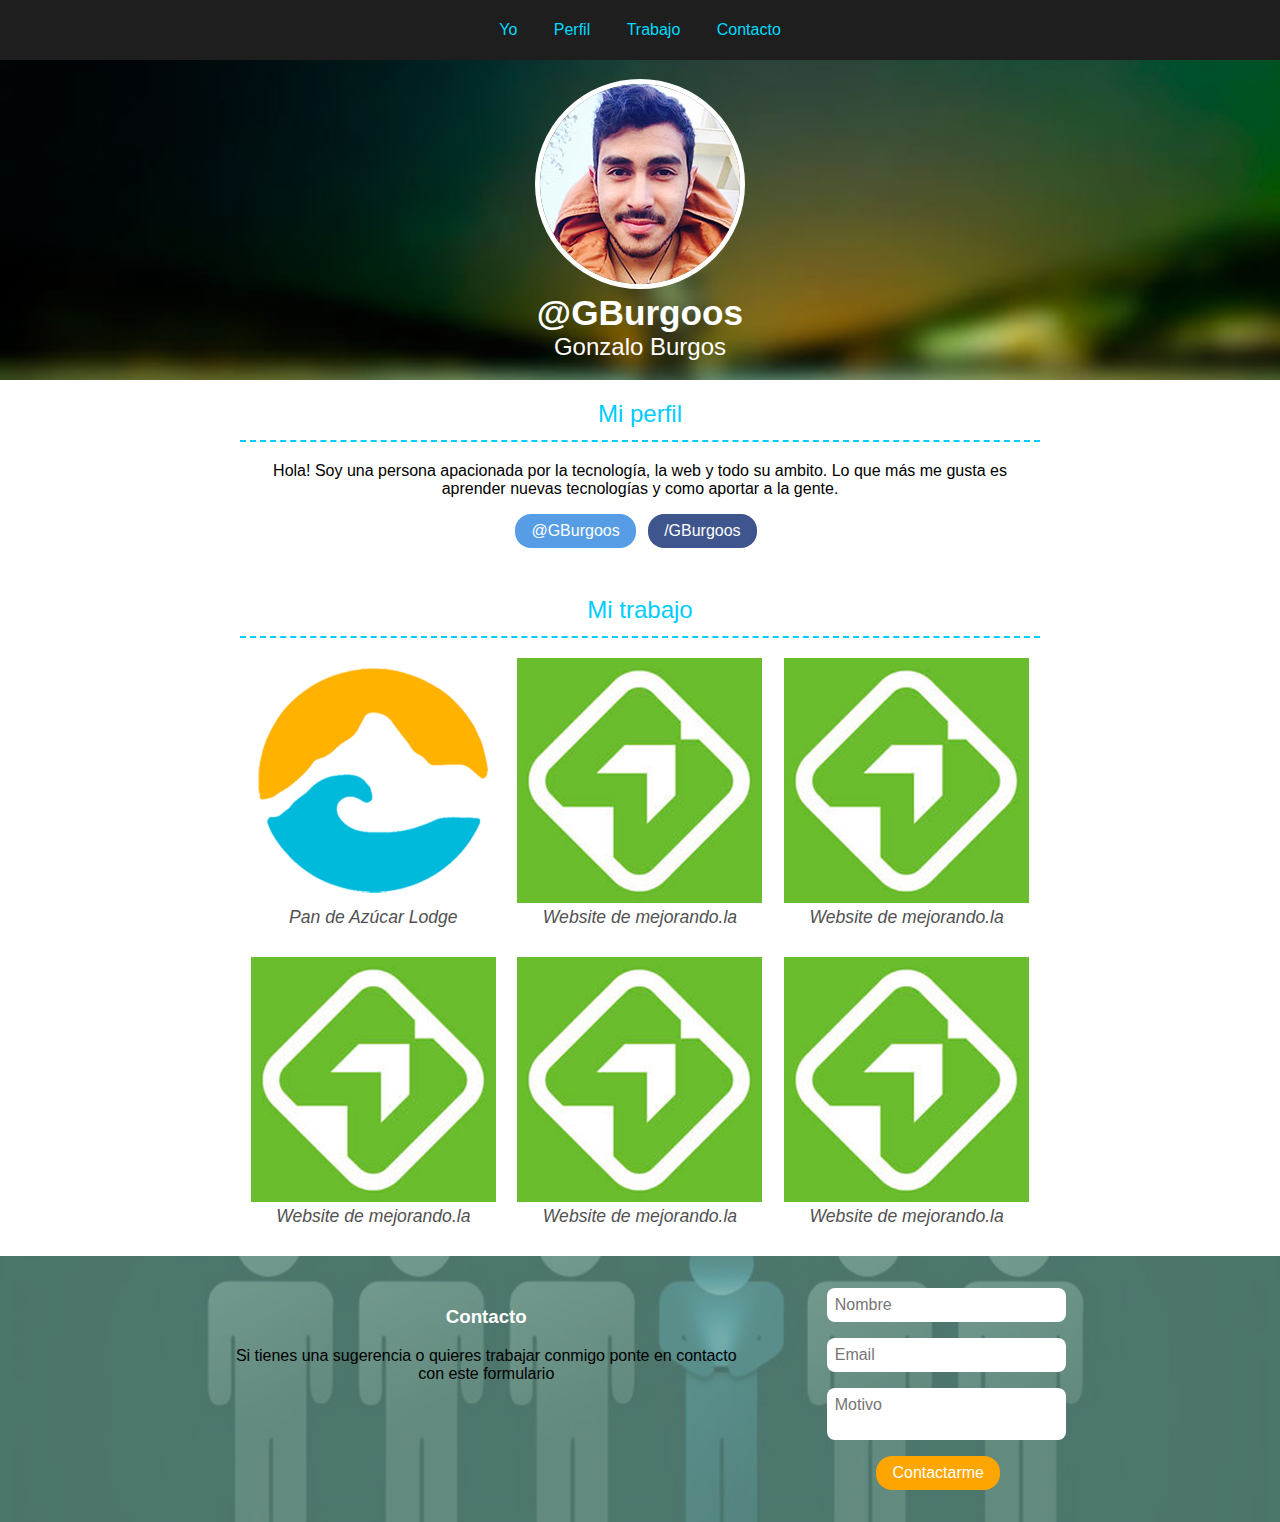
==== index.html @ 8032aba0 "upload portafolio" ====
<!DOCTYPE html>
<html lang="es">
<head>
	<meta charset="UTF-8">
	<meta name="viewport" content="width=device-width, maximum-scale=1">
	<title>Portafolio.la</title>
	<link rel="stylesheet" href="estilo/normalize.css">
	<link rel="stylesheet" href="estilo/estilo.css">
</head>
<body>
	<header id="yo" class="Header">
		<nav class="MainMenu">
			<ul class="MainMenu-list">
				<li class="MainMenu-item">
					<a class="MainMenu-link" href="#yo">Yo</a>
				</li>
				<li class="MainMenu-item">
					<a class="MainMenu-link" href="#perfil">Perfil</a>
				</li>
				<li class="MainMenu-item">
					<a class="MainMenu-link" href="#trabajo">Trabajo</a>
				</li>
				<li class="MainMenu-item">
					<a class="MainMenu-link" href="#contacto">Contacto</a>
				</li>
			</ul>
		</nav>
		<figure class="Header-imageContainer">
				<img src="img/avatar.jpg" alt="Imagen personal" class="Header-image" />
				<figcaption clas="Header-imageDescription">
					<a class="Header-link"href="http://twitter.com/GBurgoos" target="_blank">@GBurgoos</a>
				</figcaption>
				<p class="Header-name">Gonzalo Burgos</p>
		</figure>
	</header>
	<section id="perfil" class="Profile">
		<div class="u-containerDefault">
			<h2 class="Profile-title u-title">Mi perfil</h2>
			<p class="Profile-description">
				Hola! Soy una persona apacionada por la tecnología, la web y todo su ambito. Lo que más me gusta es aprender nuevas tecnologías y como aportar a la gente.
			</p>
			<a class="Profile-link twitter" href="http://twitter.com/GBurgoos" target="_blank">@GBurgoos</a>
			<a class="Profile-link facebook" href="http://facebook.com/GBurgoos" target="_blank">/GBurgoos</a>
		</div>
	</section>
	<!-- <section class="Slider">
		<div class="Slider-container">
			<ul class="rslides">
			  <li><img src="img/1.jpg" alt=""></li>
			  <li><img src="img/2.jpg" alt=""></li>
			  <li><img src="img/3.jpg" alt=""></li>
			</ul>
		</div>
	</section> -->
	<section id="trabajo" class="Work">
		<div class="u-containerDefault">
			<h2 class="Work-title u-title">Mi trabajo</h2>
		</div>
			<div class="Work-container u-containerDefault">
				<article class="Work-item">
					<figure class="Work-imageContainer">
						<img class="Work-image" src="img/pandeazucar.png" alt="Logo de Pan de Azúcar Lodge" title="Pan de Azúcar Lodge" width="245" height="245">
						<figcaption class="Work-description">Pan de Azúcar Lodge</figcaption>
					</figure>
				</article>
				<article class="Work-item">
				<figure class="Work-imageContainer">
					<img class="Work-image" src="img/mejorandola.jpg" alt="Esto es la descripcion de mi imagen">
					<figcaption class="Work-description">Website de mejorando.la</figcaption>
				</figure>
			</article>
			<article class="Work-item">
				<figure class="Work-imageContainer">
					<img class="Work-image" src="img/mejorandola.jpg" alt="Esto es la descripcion de mi imagen">
					<figcaption class="Work-description">Website de mejorando.la</figcaption>
				</figure>
			</article>
			<article class="Work-item">
				<figure class="Work-imageContainer">
					<img class="Work-image" src="img/mejorandola.jpg" alt="Esto es la descripcion de mi imagen">
					<figcaption class="Work-description">Website de mejorando.la</figcaption>
				</figure>
			</article>
			<article class="Work-item">
				<figure class="Work-imageContainer">
					<img class="Work-image" src="img/mejorandola.jpg" alt="Esto es la descripcion de mi imagen">
					<figcaption class="Work-description">Website de mejorando.la</figcaption>
				</figure>
			</article>
			<article class="Work-item">
				<figure class="Work-imageContainer">
					<img class="Work-image" src="img/mejorandola.jpg" alt="Esto es la descripcion de mi imagen">
					<figcaption class="Work-description">Website de mejorando.la</figcaption>
				</figure>
			</article>
		</div>
	</section>
	<footer id="contacto" class="Footer">
		<div class="Footer-left">
			<h3 class="Footer-title">Contacto</h3>
		<p class="Footer-description">Si tienes una sugerencia o quieres trabajar conmigo ponte en contacto con este formulario</p>
		</div>
		<form class="Footer-form">
			<input class="Footer-formInput" type="text"placeholder="Nombre" />
			<input class="Footer-formInput" type="email" placeholder="Email"/>
			<textarea class="Footer-textarea" placeholder="Motivo"></textarea>
			<button class="Footer-button" type="submit">Contactarme</button>
		</form>
	</footer>
	<script src="js/jquery.min.js"></script>
	<script src="js/responsiveslides.min.js"></script>
	<script>
	  $(function() {
	    $(".rslides").responsiveSlides();
	  });
	</script>
</body>
</html>
---- estilo/estilo.css ----
.rslides{position:relative;list-style:none;overflow:hidden;width:100%;padding:0;margin:0}.rslides li{-webkit-backface-visibility:hidden;position:absolute;display:none;width:100%;left:0;top:0}.rslides li:first-child{position:relative;display:block;float:left}.rslides img{display:block;height:auto;float:left;width:100%;border:0}.u-title{color:#0cf;border-bottom:2px dashed #0cf;font-weight:normal;text-align:center;padding-bottom:.5em}.u-containerDefault{max-width:800px;margin:0 auto}.MainMenu{background:#1e1e1e;text-align:center;height:3.75em;position:fixed;left:0;right:0;top:0;z-index:3}.MainMenu-list{margin:0;padding:0}.MainMenu-item{display:inline-block}.MainMenu-link{color:#00dbff;text-decoration:none;line-height:3.75em;padding:0 1em}.Header{margin-top:3.75em;background-image:url("../img/portada1.jpg");background-repeat:no-repeat;background-position:center;background-size:cover;text-align:center;padding:1.2em 0}.Header-imageContainer{margin:0}.Header-image{border:5px solid #fff;border-radius:50%}.Header-name,.Header-link{color:#fff}.Header-link{font-size:2.2em;font-weight:bold;text-decoration:none}.Header-name{font-size:1.5em;font-weight:300;margin:0}.Profile{text-align:center;padding:0 1em}.Profile-link{background:#ffa500;color:#fff;text-decoration:none;padding:.5em 1em;border-radius:1em;margin-right:.5em;display:inline-block;margin-bottom:1em;}.Profile-link.twitter{background:#569de6}.Profile-link.facebook{background:#3e568d}.Work{margin-top:2em;text-align:center;}.Work-container{display:flex;flex-wrap:wrap;justify-content:space-around}.Work-item{display:inline-block;margin-bottom:1.8em}.Work-imageContainer{margin:0}.Work-description{font-size:1.1em;color:#515151;font-style:italic}.Footer{background-image:url("../img/footer.jpg");background-repeat:no-repeat;background-position:center;background-size:cover;padding:2em 0;text-align:center}.Footer-form{text-align:center;display:inline-block}.Footer-left{display:inline-block;max-width:32em;text-align:center;vertical-align:top;margin-right:5em}.Footer-title{color:#fff}.Footer-formInput,.Footer-textarea{background:#fff;border:none;display:block;border-radius:.5em;padding:.5em;margin:0 auto 1em;width:100%;outline:0}.Footer-textarea{resize:none}.Footer-button{background:#ffa500;color:#fff;padding:.5em 1em;border:none;border-radius:1em}.Slider{background:#fff;}.Slider-container{max-width:1024px;margin:0 auto}@media screen and (max-width:480px){.Profile-link{display:block}}@media screen and (max-width:828px){.Footer-form,.Footer display block,.Footer-formInput,.Footer-textarea{width:90%;box-sizing:border-box}.Footer-left{margin-right:0}}
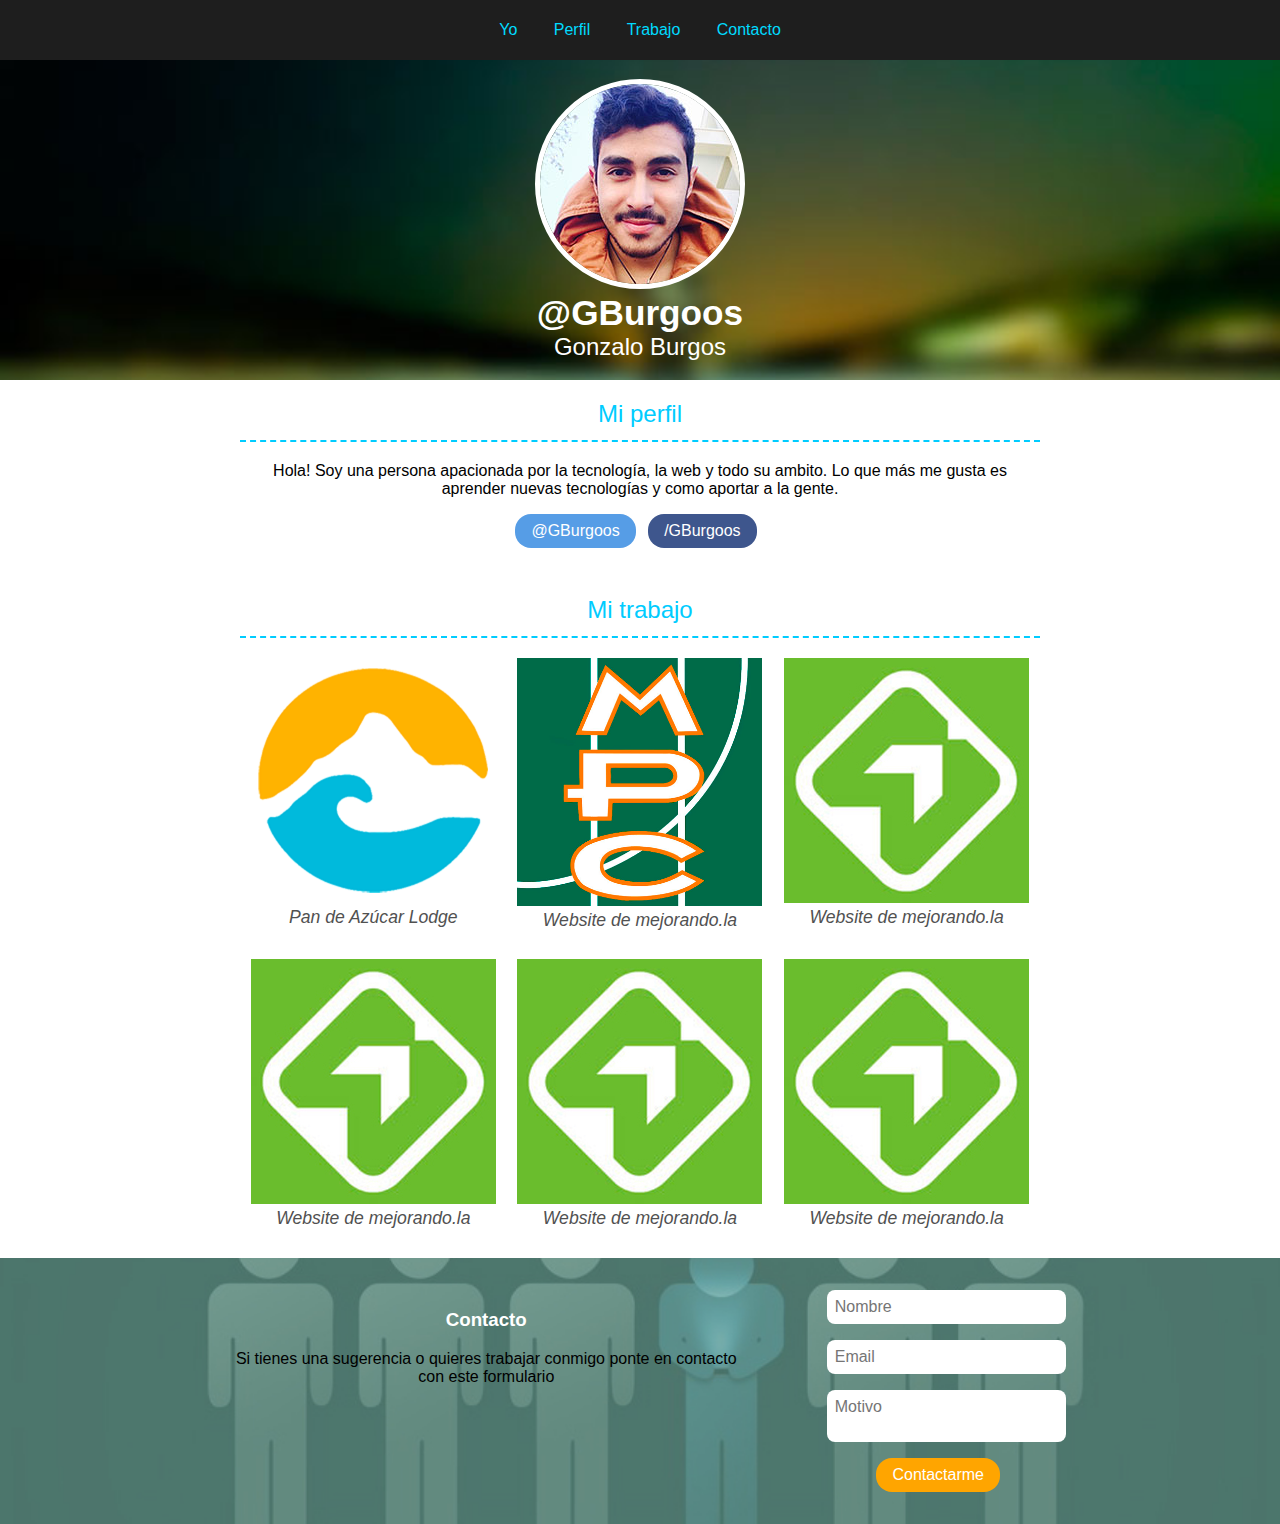
==== commit 815ce9ca: "img e index mpc" ====
--- a/index.html
+++ b/index.html
@@ -65,7 +65,7 @@
 				</article>
 				<article class="Work-item">
 				<figure class="Work-imageContainer">
-					<img class="Work-image" src="img/mejorandola.jpg" alt="Esto es la descripcion de mi imagen">
+					<img class="Work-image" src="img/mpc.png" alt="Metalúrgica Puerto Caldera" title="Metalúrgica Puerto Caldera" width="245">
 					<figcaption class="Work-description">Website de mejorando.la</figcaption>
 				</figure>
 			</article>
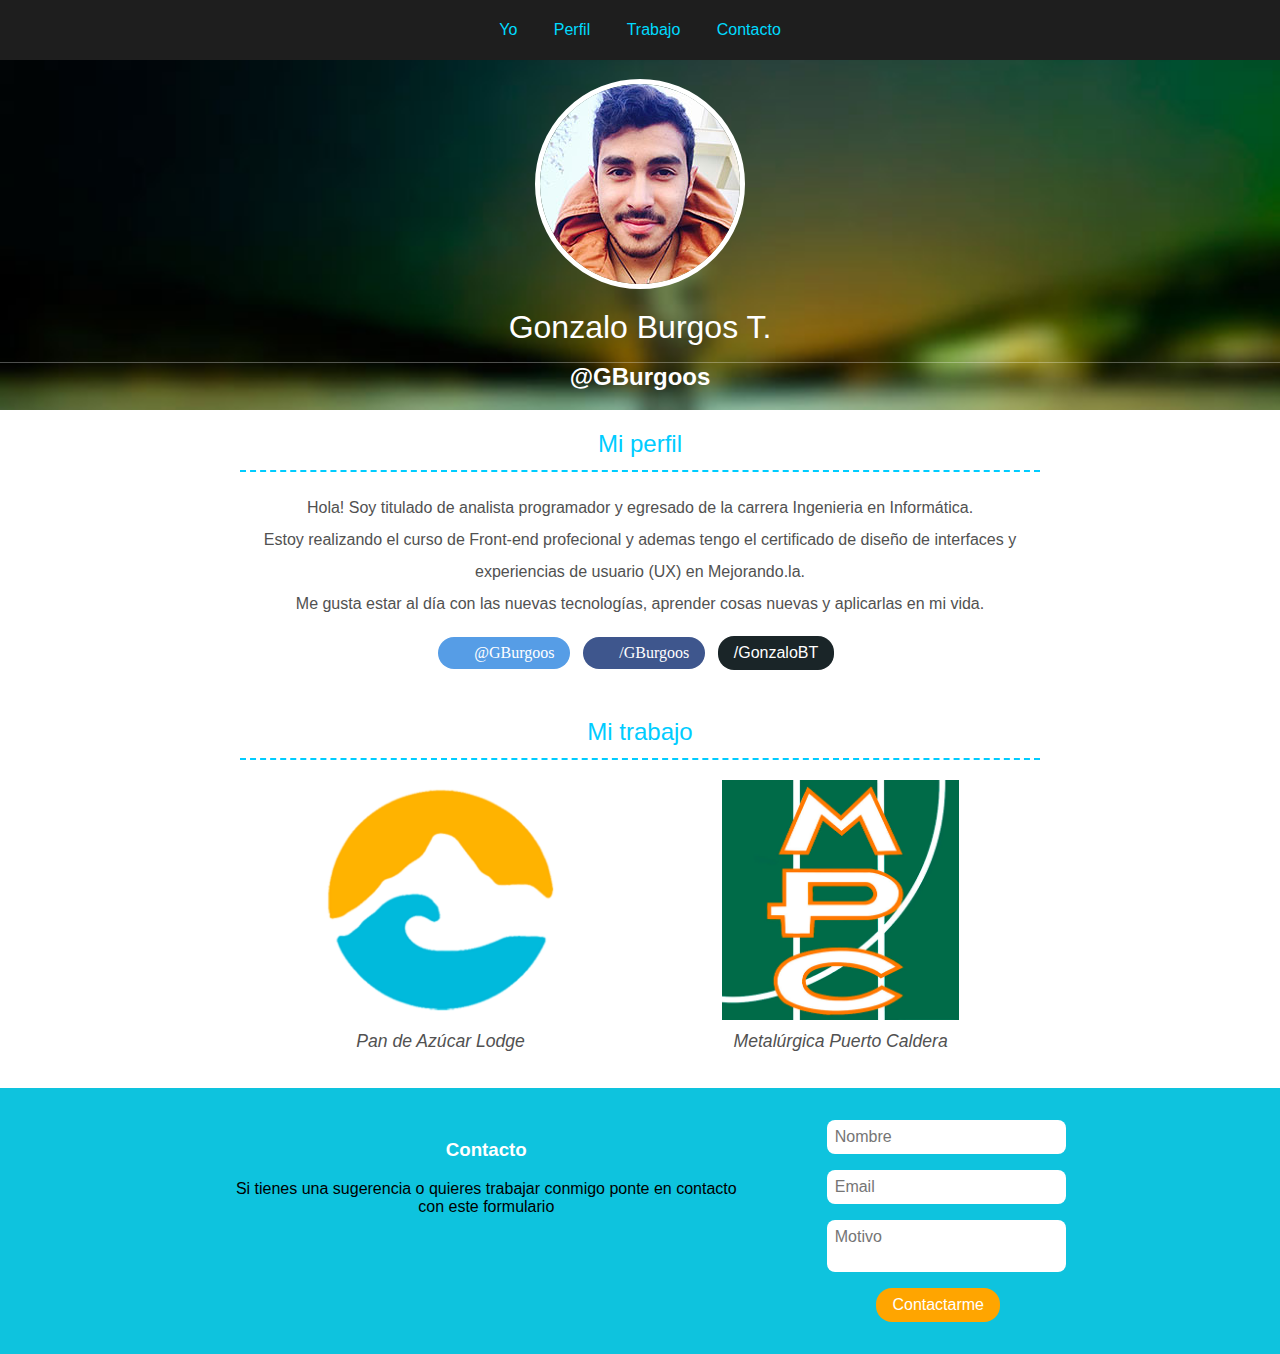
==== commit a13afc45: "pagina lista para subir (solo cambiar fotos" ====
--- a/index.html
+++ b/index.html
@@ -9,7 +9,9 @@
 </head>
 <body>
 	<header id="yo" class="Header">
-		<nav class="MainMenu">
+		<button class="Header-button is-active icon-menu" id="showMenu"></button>
+		<button class="Header-button icon-menu" id="hideMenu"></button>
+		<nav class="MainMenu" id="menu">
 			<ul class="MainMenu-list">
 				<li class="MainMenu-item">
 					<a class="MainMenu-link" href="#yo">Yo</a>
@@ -28,19 +30,25 @@
 		<figure class="Header-imageContainer">
 				<img src="img/avatar.jpg" alt="Imagen personal" class="Header-image" />
 				<figcaption clas="Header-imageDescription">
-					<a class="Header-link"href="http://twitter.com/GBurgoos" target="_blank">@GBurgoos</a>
+					<p class="Header-name">Gonzalo Burgos T.</p>
 				</figcaption>
-				<p class="Header-name">Gonzalo Burgos</p>
+				<a class="Header-link"href="http://twitter.com/GBurgoos" target="_blank">@GBurgoos</a>
+
 		</figure>
 	</header>
 	<section id="perfil" class="Profile">
 		<div class="u-containerDefault">
 			<h2 class="Profile-title u-title">Mi perfil</h2>
 			<p class="Profile-description">
-				Hola! Soy una persona apacionada por la tecnología, la web y todo su ambito. Lo que más me gusta es aprender nuevas tecnologías y como aportar a la gente.
+				Hola! Soy titulado de analista programador y egresado de la carrera Ingenieria en Informática.
+				<br>
+				Estoy realizando el curso de Front-end profecional y ademas tengo el certificado  de diseño de interfaces y experiencias de usuario (UX) en Mejorando.la.
+				<br>
+				Me gusta estar al día con las nuevas tecnologías, aprender cosas nuevas y aplicarlas en mi vida.
 			</p>
-			<a class="Profile-link twitter" href="http://twitter.com/GBurgoos" target="_blank">@GBurgoos</a>
-			<a class="Profile-link facebook" href="http://facebook.com/GBurgoos" target="_blank">/GBurgoos</a>
+			<a class="Profile-link twitter icon-twitter" href="http://twitter.com/GBurgoos" target="_blank">@GBurgoos</a>
+			<a class="Profile-link facebook icon-facebook" href="http://facebook.com/GBurgoos" target="_blank">/GBurgoos</a>
+			<a class="Profile-link aboutme" href="http://about.me/GonzaloBT" target="_blank">/GonzaloBT</a>
 		</div>
 	</section>
 	<!-- <section class="Slider">
@@ -59,40 +67,40 @@
 			<div class="Work-container u-containerDefault">
 				<article class="Work-item">
 					<figure class="Work-imageContainer">
-						<img class="Work-image" src="img/pandeazucar.png" alt="Logo de Pan de Azúcar Lodge" title="Pan de Azúcar Lodge" width="245" height="245">
-						<figcaption class="Work-description">Pan de Azúcar Lodge</figcaption>
+						<img class="Work-image" src="img/pandeazucar.png" alt="Logo de Pan de Azúcar Lodge" title="Pan de Azúcar Lodge" width="240" height="240">
+						<figcaption class="Work-description"> Pan de Azúcar Lodge</figcaption>
 					</figure>
 				</article>
 				<article class="Work-item">
 				<figure class="Work-imageContainer">
-					<img class="Work-image" src="img/mpc.png" alt="Metalúrgica Puerto Caldera" title="Metalúrgica Puerto Caldera" width="245">
+					<img class="Work-image" src="img/mpc.png" alt="Metalúrgica Puerto Caldera" title="Metalúrgica Puerto Caldera" height="240">
+					<figcaption class="Work-description">Metalúrgica Puerto Caldera</figcaption>
+				</figure>
+			</article>
+			<!-- <article class="Work-item">
+				<figure class="Work-imageContainer">
+					<img class="Work-image" src="img/front.png" alt="Esto es la descripcion de mi imagen" width="240" height="240">
 					<figcaption class="Work-description">Website de mejorando.la</figcaption>
 				</figure>
 			</article>
 			<article class="Work-item">
 				<figure class="Work-imageContainer">
-					<img class="Work-image" src="img/mejorandola.jpg" alt="Esto es la descripcion de mi imagen">
+					<img class="Work-image" src="img/front.png" alt="Esto es la descripcion de mi imagen" width="240" height="240">
 					<figcaption class="Work-description">Website de mejorando.la</figcaption>
 				</figure>
 			</article>
 			<article class="Work-item">
 				<figure class="Work-imageContainer">
-					<img class="Work-image" src="img/mejorandola.jpg" alt="Esto es la descripcion de mi imagen">
+					<img class="Work-image" src="img/front.png" alt="Esto es la descripcion de mi imagen" width="240" height="240">
 					<figcaption class="Work-description">Website de mejorando.la</figcaption>
 				</figure>
 			</article>
 			<article class="Work-item">
 				<figure class="Work-imageContainer">
-					<img class="Work-image" src="img/mejorandola.jpg" alt="Esto es la descripcion de mi imagen">
+					<img class="Work-image" src="img/front.png" alt="Esto es la descripcion de mi imagen" width="240" height="240">
 					<figcaption class="Work-description">Website de mejorando.la</figcaption>
 				</figure>
-			</article>
-			<article class="Work-item">
-				<figure class="Work-imageContainer">
-					<img class="Work-image" src="img/mejorandola.jpg" alt="Esto es la descripcion de mi imagen">
-					<figcaption class="Work-description">Website de mejorando.la</figcaption>
-				</figure>
-			</article>
+			</article> -->
 		</div>
 	</section>
 	<footer id="contacto" class="Footer">
@@ -109,9 +117,40 @@
 	</footer>
 	<script src="js/jquery.min.js"></script>
 	<script src="js/responsiveslides.min.js"></script>
+	<script src="js/retina.min.js"></script>
+	<script src="js/hammer.min.js"></script>
 	<script>
 	  $(function() {
 	    $(".rslides").responsiveSlides();
+
+	    if(window.matchMedia("(max-width:768px)").matches){
+	    	var $buttonShowMenu = document.getElementById('showMenu');
+			var $buttonHideMenu = document.getElementById('hideMenu');
+			var $menu = document.getElementById('menu');
+
+			var $body = document.querySelector('body');
+
+			var body = new Hammer($body);
+
+			var showMenu = function(){
+				$buttonShowMenu.classList.remove('is-active');
+				$buttonHideMenu.classList.add('is-active');
+				$menu.classList.add('is-active');
+			};
+
+			var hideMenu = function(){
+				$buttonHideMenu.classList.remove('is-active');
+				$buttonShowMenu.classList.add('is-active');
+				$menu.classList.remove('is-active');
+			};
+
+			$buttonShowMenu.addEventListener("click", showMenu);
+			$buttonHideMenu.addEventListener("click", hideMenu);
+
+
+			body.on('panright', showMenu);
+			body.on('panleft', hideMenu);
+	    }
 	  });
 	</script>
 </body>
--- a/estilo/estilo.css
+++ b/estilo/estilo.css
@@ -1 +1 @@
-.rslides{position:relative;list-style:none;overflow:hidden;width:100%;padding:0;margin:0}.rslides li{-webkit-backface-visibility:hidden;position:absolute;display:none;width:100%;left:0;top:0}.rslides li:first-child{position:relative;display:block;float:left}.rslides img{display:block;height:auto;float:left;width:100%;border:0}.u-title{color:#0cf;border-bottom:2px dashed #0cf;font-weight:normal;text-align:center;padding-bottom:.5em}.u-containerDefault{max-width:800px;margin:0 auto}.MainMenu{background:#1e1e1e;text-align:center;height:3.75em;position:fixed;left:0;right:0;top:0;z-index:3}.MainMenu-list{margin:0;padding:0}.MainMenu-item{display:inline-block}.MainMenu-link{color:#00dbff;text-decoration:none;line-height:3.75em;padding:0 1em}.Header{margin-top:3.75em;background-image:url("../img/portada1.jpg");background-repeat:no-repeat;background-position:center;background-size:cover;text-align:center;padding:1.2em 0}.Header-imageContainer{margin:0}.Header-image{border:5px solid #fff;border-radius:50%}.Header-name,.Header-link{color:#fff}.Header-link{font-size:2.2em;font-weight:bold;text-decoration:none}.Header-name{font-size:1.5em;font-weight:300;margin:0}.Profile{text-align:center;padding:0 1em}.Profile-link{background:#ffa500;color:#fff;text-decoration:none;padding:.5em 1em;border-radius:1em;margin-right:.5em;display:inline-block;margin-bottom:1em;}.Profile-link.twitter{background:#569de6}.Profile-link.facebook{background:#3e568d}.Work{margin-top:2em;text-align:center;}.Work-container{display:flex;flex-wrap:wrap;justify-content:space-around}.Work-item{display:inline-block;margin-bottom:1.8em}.Work-imageContainer{margin:0}.Work-description{font-size:1.1em;color:#515151;font-style:italic}.Footer{background-image:url("../img/footer.jpg");background-repeat:no-repeat;background-position:center;background-size:cover;padding:2em 0;text-align:center}.Footer-form{text-align:center;display:inline-block}.Footer-left{display:inline-block;max-width:32em;text-align:center;vertical-align:top;margin-right:5em}.Footer-title{color:#fff}.Footer-formInput,.Footer-textarea{background:#fff;border:none;display:block;border-radius:.5em;padding:.5em;margin:0 auto 1em;width:100%;outline:0}.Footer-textarea{resize:none}.Footer-button{background:#ffa500;color:#fff;padding:.5em 1em;border:none;border-radius:1em}.Slider{background:#fff;}.Slider-container{max-width:1024px;margin:0 auto}@media screen and (max-width:480px){.Profile-link{display:block}}@media screen and (max-width:828px){.Footer-form,.Footer display block,.Footer-formInput,.Footer-textarea{width:90%;box-sizing:border-box}.Footer-left{margin-right:0}}+.rslides{position:relative;list-style:none;overflow:hidden;width:100%;padding:0;margin:0}.rslides li{-webkit-backface-visibility:hidden;position:absolute;display:none;width:100%;left:0;top:0}.rslides li:first-child{position:relative;display:block;float:left}.rslides img{display:block;height:auto;float:left;width:100%;border:0}@font-face{font-family:'icomoon';src:url("../fonts/icomoon.eot?lbi00p");src:url("../fonts/icomoon.eot?#iefixlbi00p") format('embedded-opentype'),url("../fonts/icomoon.woff?lbi00p") format('woff'),url("../fonts/icomoon.ttf?lbi00p") format('truetype'),url("../fonts/icomoon.svg?lbi00p#icomoon") format('svg');font-weight:normal;font-style:normal}[class^="icon-"],[class*=" icon-"]{font-family:'icomoon';speak:none;font-style:normal;font-weight:normal;font-variant:normal;text-transform:none;line-height:1;-webkit-font-smoothing:antialiased;-moz-osx-font-smoothing:grayscale}.icon-menu:before{content:"\e600"}.icon-twitter:before{content:"\e601"}.icon-facebook:before{content:"\e602"}.u-title{color:#0cf;border-bottom:2px dashed #0cf;font-weight:normal;text-align:center;padding-bottom:.5em}.u-containerDefault{max-width:800px;margin:0 auto}.MainMenu{background:#1e1e1e;text-align:center;height:3.75em;position:fixed;left:0;right:0;top:0;z-index:3}.MainMenu-list{margin:0;padding:0}.MainMenu-item{display:inline-block}.MainMenu-link{color:#00dbff;text-decoration:none;line-height:3.75em;padding:0 1em}.Header{margin-top:3.75em;background-image:url("../img/portada1.jpg");background-repeat:no-repeat;background-position:center;-webkit-background-size:cover;-moz-background-size:cover;background-size:cover;text-align:center;padding:1.2em 0;}.Header-button{background:#fff;border:none;-webkit-border-radius:50%;border-radius:50%;display:none;height:40px;line-height:40px;outline:0;padding:0;position:fixed;right:1em;top:1em;width:40px;z-index:3;}.Header-button.is-active{display:block}.Header-imageContainer{margin:0}.Header-image{border:5px solid #fff;-webkit-border-radius:50%;border-radius:50%}.Header-name,.Header-link{color:#fff;padding:.5em}.Header-link{font-size:1.5em;font-weight:bold;text-decoration:none}.Header-name{font-size:2em;font-weight:300;margin:0;border-bottom:1px solid rgba(255,255,255,0.3)}.Profile,.Work{text-align:center;padding:0 1em;}.Profile-description,.Work-description{color:#515151;line-height:2em}.Profile-link{background:#ffa500;color:#fff;text-decoration:none;padding:.5em 1em;-webkit-border-radius:1em;border-radius:1em;margin-right:.5em;display:inline-block;margin-bottom:1em;}.Profile-link.twitter{background:#569de6}.Profile-link.facebook{background:#3e568d}.Profile-link.aboutme{background:#1a2528}.Profile-link:before{margin-right:.5em}.Work{margin-top:2em;text-align:center;}.Work-container{display:-webkit-box;display:-moz-box;display:-webkit-flex;display:-ms-flexbox;display:box;display:flex;-webkit-box-lines:multiple;-moz-box-lines:multiple;-o-box-lines:multiple;-webkit-flex-wrap:wrap;-ms-flex-wrap:wrap;flex-wrap:wrap;-webkit-box-pack:distribute;-moz-box-pack:distribute;-o-box-pack:distribute;-ms-flex-pack:distribute;-webkit-justify-content:space-around;justify-content:space-around}.Work-item{display:inline-block;margin-bottom:1.8em;max-width:15em}.Work-imageContainer{margin:0}.Work-description{font-size:1.1em;color:#515151;font-style:italic}.Footer{background-color:#0ec3de;background-repeat:no-repeat;background-position:center;background-image:url("../img/footer-mejorandola.jpg");padding:2em 0;text-align:center}@media all and (-webkit-min-device-pixel-ratio:1.5),(min--moz-device-pixel-ratio:1.5),(-o-min-device-pixel-ratio:1.5/1),(min-device-pixel-ratio:1.5),(min-resolution:138dpi),(min-resolution:1.5dppx){.Footer{background-image:url("../img/footer-mejorandola@2x.jpg");-webkit-background-size:1024px,343px auto;-moz-background-size:1024px,343px auto;background-size:1024px,343px auto}}.Footer-form{text-align:center;display:inline-block}.Footer-left{display:inline-block;max-width:32em;text-align:center;vertical-align:top;margin-right:5em}.Footer-title{color:#fff}.Footer-formInput,.Footer-textarea{background:#fff;border:none;display:block;-webkit-border-radius:.5em;border-radius:.5em;padding:.5em;margin:0 auto 1em;width:100%;outline:0}.Footer-textarea{resize:none}.Footer-button{background:#ffa500;color:#fff;padding:.5em 1em;border:none;-webkit-border-radius:1em;border-radius:1em}.Slider{background:#fff;}.Slider-container{max-width:1024px;margin:0 auto}@media screen and (max-width:480px){.Profile-link{display:block}}@media screen and (max-width:767px){.Footer-form,.Footer display block,.Footer-formInput,.Footer-textarea{width:90%;-webkit-box-sizing:border-box;-moz-box-sizing:border-box;box-sizing:border-box}.Footer-left{margin-right:0}.Header{margin-top:0}.MainMenu{height:auto;left:-200px;width:200px;-webkit-transition:0.3s;-moz-transition:0.3s;-o-transition:0.3s;-ms-transition:0.3s;transition:0.3s;}.MainMenu.is-active{left:0}.MainMenu-item{display:block}}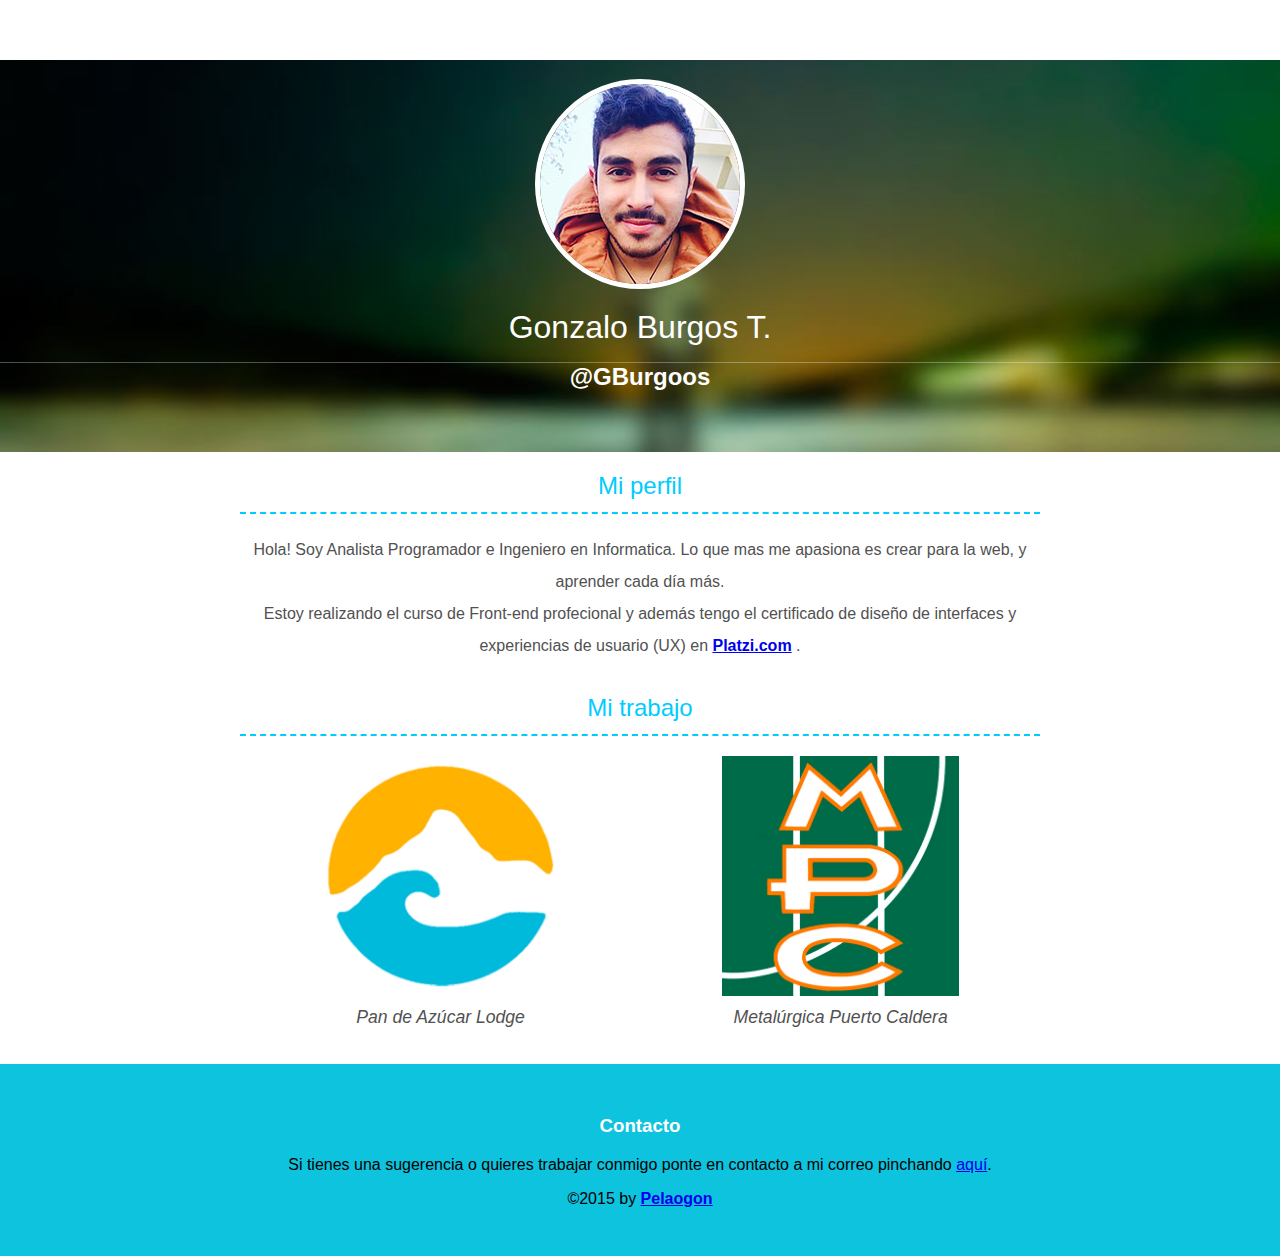
==== commit b7d0cf84: "cambio de portafolio index" ====
--- a/index.html
+++ b/index.html
@@ -9,7 +9,7 @@
 </head>
 <body>
 	<header id="yo" class="Header">
-		<button class="Header-button is-active icon-menu" id="showMenu"></button>
+		<!-- <button class="Header-button is-active icon-menu" id="showMenu"></button>
 		<button class="Header-button icon-menu" id="hideMenu"></button>
 		<nav class="MainMenu" id="menu">
 			<ul class="MainMenu-list">
@@ -26,29 +26,26 @@
 					<a class="MainMenu-link" href="#contacto">Contacto</a>
 				</li>
 			</ul>
-		</nav>
+		</nav> -->
 		<figure class="Header-imageContainer">
 				<img src="img/avatar.jpg" alt="Imagen personal" class="Header-image" />
 				<figcaption clas="Header-imageDescription">
 					<p class="Header-name">Gonzalo Burgos T.</p>
 				</figcaption>
-				<a class="Header-link"href="http://twitter.com/GBurgoos" target="_blank">@GBurgoos</a>
-
+				<a class="Header-link"href="http://twitter.com/GBurgoos" target="_blank">@GBurgoos</a><br><br>
+				<a class="Header-link twitter icon-twitter" href="http://twitter.com/GBurgoos" target="_blank"></a>
+				<a class="Header-link facebook icon-facebook-square" href="http://facebook.com/GBurgoos" target="_blank"></a>
 		</figure>
 	</header>
 	<section id="perfil" class="Profile">
 		<div class="u-containerDefault">
 			<h2 class="Profile-title u-title">Mi perfil</h2>
 			<p class="Profile-description">
-				Hola! Soy titulado de analista programador y egresado de la carrera Ingenieria en Informática.
+				Hola! Soy Analista Programador e Ingeniero en Informatica. Lo que mas me apasiona es crear para la web, y aprender cada día más.
 				<br>
-				Estoy realizando el curso de Front-end profecional y ademas tengo el certificado  de diseño de interfaces y experiencias de usuario (UX) en Mejorando.la.
+				Estoy realizando el curso de Front-end profecional y además tengo el certificado  de diseño de interfaces y experiencias de usuario (UX) en <strong> <a href="http://platzi.com" target="_blank">Platzi.com</a> </strong>.
 				<br>
-				Me gusta estar al día con las nuevas tecnologías, aprender cosas nuevas y aplicarlas en mi vida.
 			</p>
-			<a class="Profile-link twitter icon-twitter" href="http://twitter.com/GBurgoos" target="_blank">@GBurgoos</a>
-			<a class="Profile-link facebook icon-facebook" href="http://facebook.com/GBurgoos" target="_blank">/GBurgoos</a>
-			<a class="Profile-link aboutme" href="http://about.me/GonzaloBT" target="_blank">/GonzaloBT</a>
 		</div>
 	</section>
 	<!-- <section class="Slider">
@@ -104,16 +101,21 @@
 		</div>
 	</section>
 	<footer id="contacto" class="Footer">
-		<div class="Footer-left">
 			<h3 class="Footer-title">Contacto</h3>
-		<p class="Footer-description">Si tienes una sugerencia o quieres trabajar conmigo ponte en contacto con este formulario</p>
-		</div>
-		<form class="Footer-form">
+		<p class="Footer-description">Si tienes una sugerencia o quieres trabajar conmigo ponte en contacto a mi correo pinchando <a class="Footer-link" href="mailto:pelaogon@gmail.com">aquí</a>.
+		</p>
+		<p class="Footer-description">
+			©2015
+		<strong class="icon-code"></strong> by
+			<a class="Footer-link"href="http://pelaogon.github.io" target="_blank"><strong>Pelaogon</strong></a>
+		</p>
+
+		<!-- <form class="Footer-form">
 			<input class="Footer-formInput" type="text"placeholder="Nombre" />
 			<input class="Footer-formInput" type="email" placeholder="Email"/>
 			<textarea class="Footer-textarea" placeholder="Motivo"></textarea>
 			<button class="Footer-button" type="submit">Contactarme</button>
-		</form>
+		</form> -->
 	</footer>
 	<script src="js/jquery.min.js"></script>
 	<script src="js/responsiveslides.min.js"></script>
